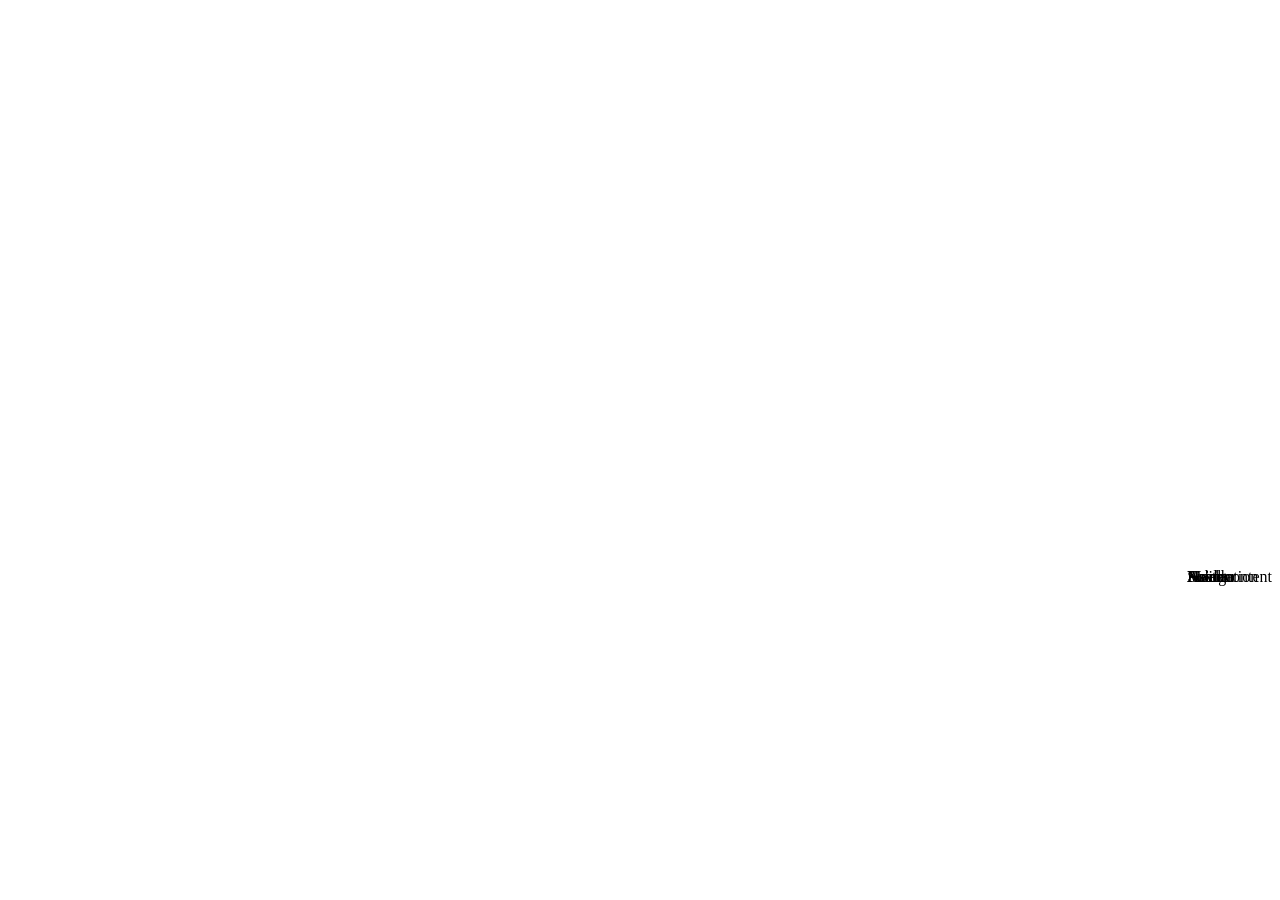
==== BOOTSTRAP/grid_respons.html @ 5eed649b "Add files via upload" ====
<!DOCTYPE html>
<html lang="en">
<head>
    <meta charset="UTF-8">
    <meta name="viewport" content="width=device-width, initial-scale=1.0">
    <link rel="stylesheet" href="static/style_grid_respons.css">
    <title>Document</title>
</head>
<body>
    <div class="container">
        <header>Header</header>
        <nav>Navigation</nav>
        <main>Main content</main>
        <aside>Sidebar</aside>
        <aside>Aside</aside>
        <aside>Asied</aside>
        <footer>Footer</footer>
    </div>
</body>
</html>
---- BOOTSTRAP/static/style_grid_respons.css ----
header{
    grid-area:header;
}

nav{
    grid-area:nav;
}

main{
    grid-area:main;
}
footer{
    grid-area:footer;
}
aside{
    grid-area:aside;
}

.container{
    display: grid;
    grid-template-columns: repeat(5, 1fr);
    grid-template-rows: repeat(5, 100px);
    gap: 10px;
}
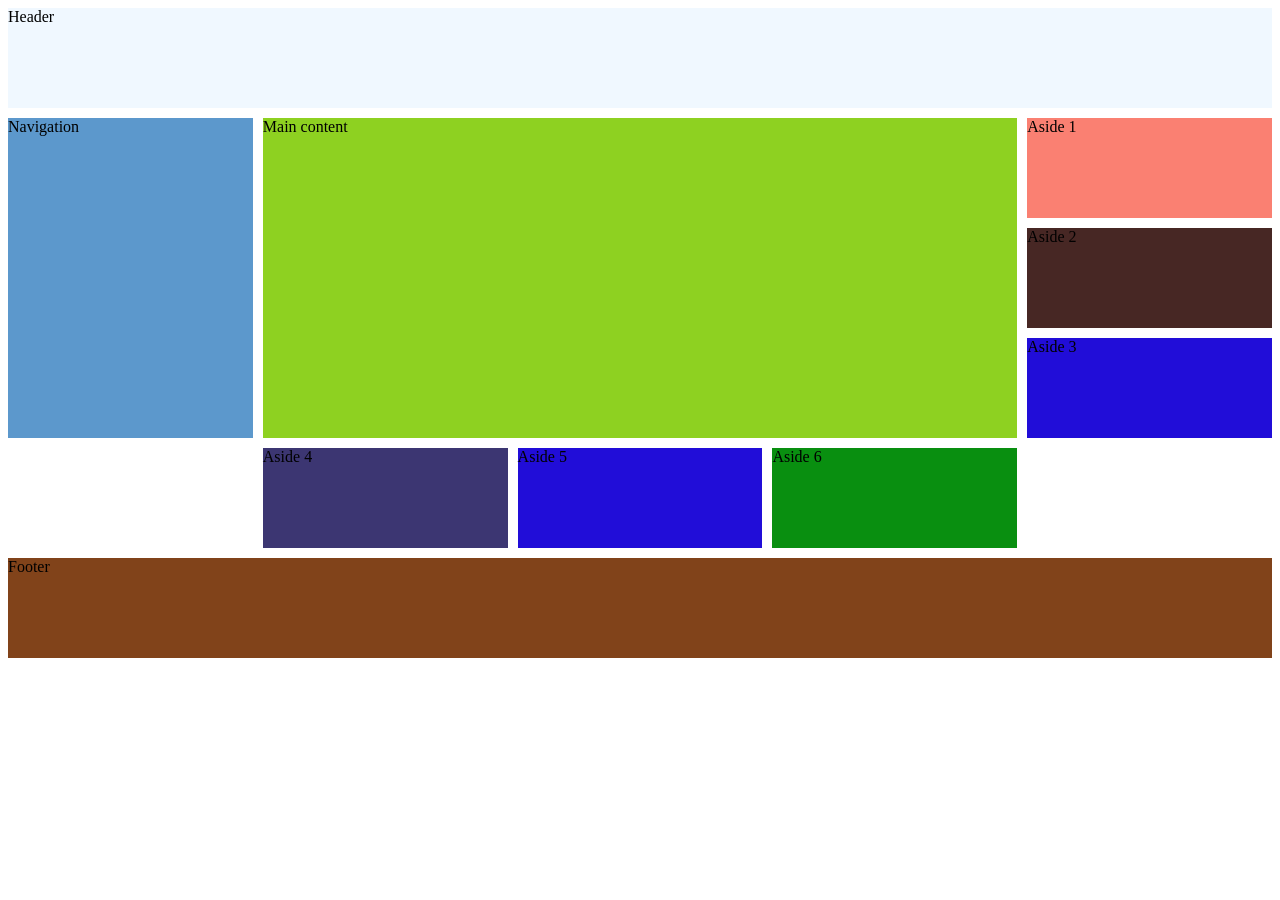
==== commit 7599c452: "gridy" ====
--- a/BOOTSTRAP/grid_respons.html
+++ b/BOOTSTRAP/grid_respons.html
@@ -11,9 +11,12 @@
         <header>Header</header>
         <nav>Navigation</nav>
         <main>Main content</main>
-        <aside>Sidebar</aside>
-        <aside>Aside</aside>
-        <aside>Asied</aside>
+        <aside id="box1">Aside 1</aside>
+        <aside id="box2">Aside 2</aside>
+        <aside id="box3">Aside 3</aside>
+        <aside id="box4">Aside 4</aside>
+        <aside id="box5">Aside 5</aside>
+        <aside id="box6">Aside 6</aside>
         <footer>Footer</footer>
     </div>
 </body>
--- a/BOOTSTRAP/static/style_grid_respons.css
+++ b/BOOTSTRAP/static/style_grid_respons.css
@@ -1,24 +1,62 @@
 header{
     grid-area:header;
+    background-color: aliceblue;
 }
 
 nav{
     grid-area:nav;
+    background-color: rgb(92, 152, 204);
 }
 
 main{
     grid-area:main;
+    background-color: rgb(142, 209, 33);
 }
 footer{
     grid-area:footer;
+    background-color: rgb(129, 67, 26);
 }
 aside{
     grid-area:aside;
+    background-color: rgb(255, 9, 103);
+}
+
+#box1{
+    grid-area: box1;
+    background-color: salmon;
+}
+#box2{
+    grid-area: box2;
+    background-color: rgb(71, 39, 36);
+}
+#box3{
+    grid-area: box3;
+    background-color: rgb(33, 13, 216);
+}
+#box4{
+    grid-area: box4;
+    background-color: rgb(60, 54, 114);
+}
+#box5{
+    grid-area: box5;
+    background-color: rgb(33, 13, 216);
+}
+#box6{
+    grid-area: box6;
+    background-color: rgb(9, 143, 16);
 }
 
 .container{
     display: grid;
     grid-template-columns: repeat(5, 1fr);
-    grid-template-rows: repeat(5, 100px);
+    grid-template-rows: repeat(6, 100px);
+    gap: 10px;
+    grid-template-areas:
+    "header header header header header"
+    "nav main main main box1"
+    "nav main main main box2"
+    "nav main main main box3"
+    ". box4 box5 box6 ."
+    "footer footer footer footer footer";
     gap: 10px;
 }
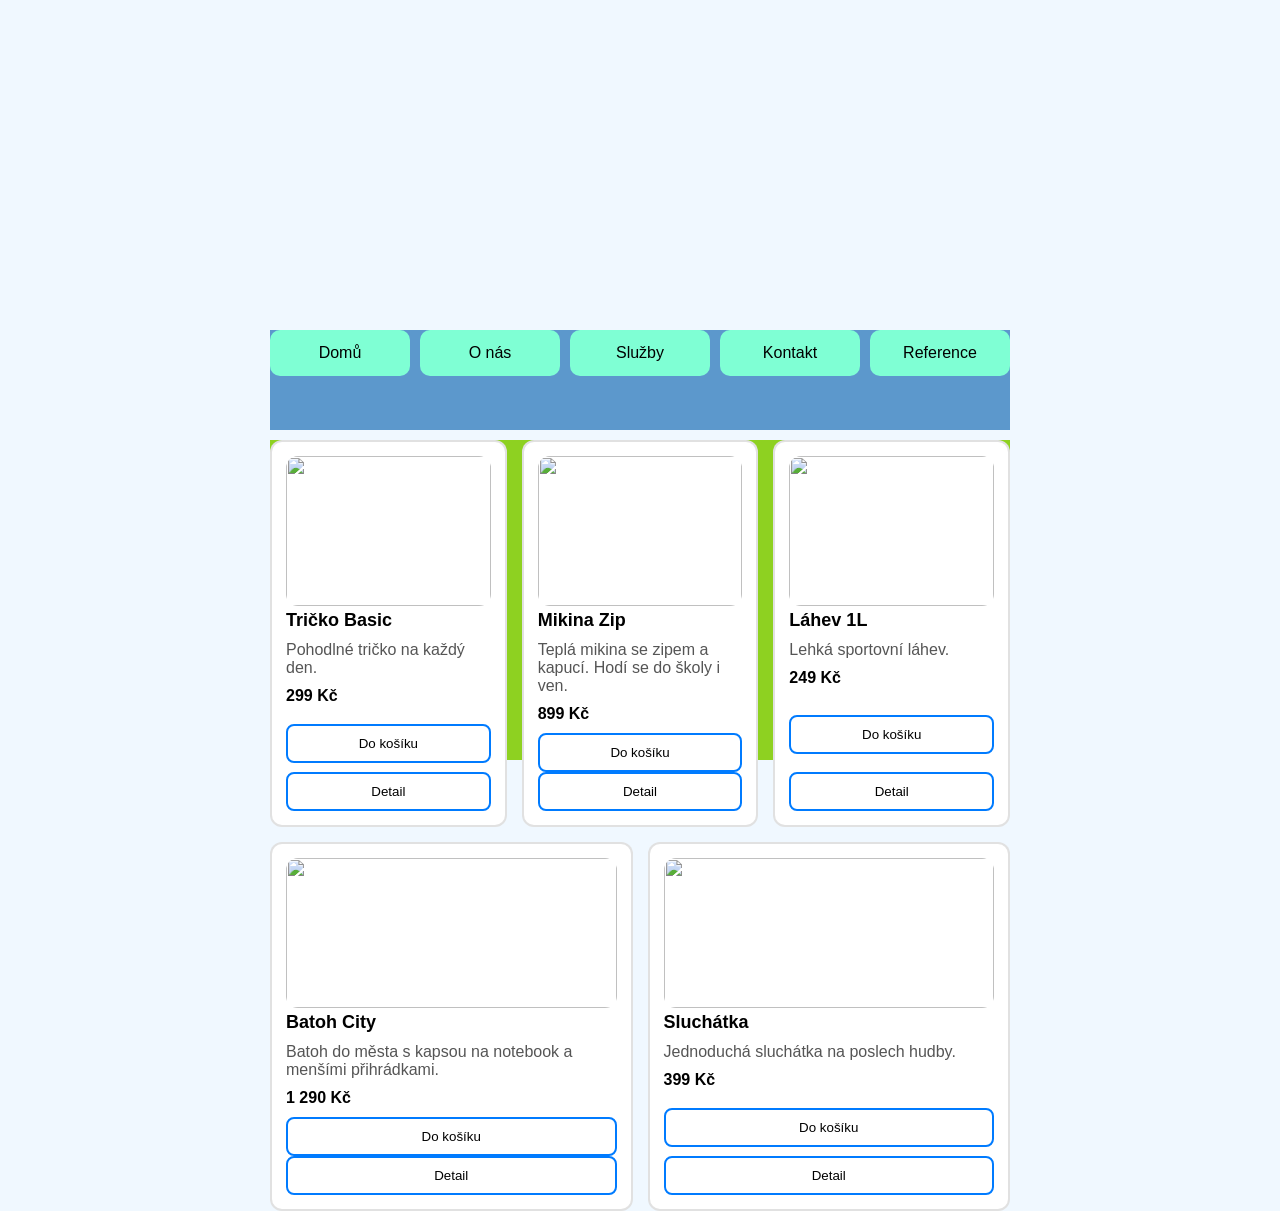
==== commit a08b34e9: "Add files via upload" ====
--- a/BOOTSTRAP/grid_respons.html
+++ b/BOOTSTRAP/grid_respons.html
@@ -8,16 +8,76 @@
 </head>
 <body>
     <div class="container">
-        <header>Header</header>
-        <nav>Navigation</nav>
+        <header>
+            <div class="slider" id="slider">
+                <img src="static/img/nevim.jpg" alt="">
+                <img src="static/img/nevim2.jpg" alt="">
+                <img src="static/img/nevim3.jpg" alt="">
+            </div>
+        </header>
+        <nav>
+            <ul class="menu">
+                <li><a href="#">Domů</a></li>
+                <li><a href="#">O nás</a></li>
+                <li><a href="#">Služby</a></li>
+                <li><a href="#">Kontakt</a></li>
+                <li><a href="#">Reference</a></li>
+            </ul>
+        </nav>
         <main>Main content</main>
-        <aside id="box1">Aside 1</aside>
-        <aside id="box2">Aside 2</aside>
-        <aside id="box3">Aside 3</aside>
-        <aside id="box4">Aside 4</aside>
-        <aside id="box5">Aside 5</aside>
-        <aside id="box6">Aside 6</aside>
-        <footer>Footer</footer>
+        <header>
+          </header>
+          <main>
+            <section class="products">
+        
+              <article class="card">
+                <div class="thumb"><img src="https://picsum.photos/200/300"></div>
+                <h2>Tričko Basic</h2>
+                <p class="desc">Pohodlné tričko na každý den.</p>
+                <div class="price">299 Kč</div>
+                <button class="btn">Do košíku</button>
+                <button class="btn">Detail</button>
+              </article>
+        
+              <article class="card">
+                <div class="thumb"><img src="https://picsum.photos/200/300"></div>
+                <h2>Mikina Zip</h2>
+                <p class="desc">Teplá mikina se zipem a kapucí. Hodí se do školy i ven.</p>
+                <div class="price">899 Kč</div>
+                <button class="btn">Do košíku</button>
+                <button class="btn">Detail</button>
+              </article>
+        
+              <article class="card">
+                <div class="thumb"><img src="https://picsum.photos/200/300"></div>
+                <h2>Láhev 1L</h2>
+                <p class="desc">Lehká sportovní láhev.</p>
+                <div class="price">249 Kč</div>
+                <button class="btn">Do košíku</button>
+                <button class="btn">Detail</button>
+              </article>
+        
+              <article class="card">
+                <div class="thumb"><img src="https://picsum.photos/200/300"></div>
+                <h2>Batoh City</h2>
+                <p class="desc">Batoh do města s kapsou na notebook a menšími přihrádkami.</p>
+                <div class="price">1 290 Kč</div>
+                <button class="btn">Do košíku</button>
+                <button class="btn">Detail</button>
+              </article>
+        
+              <article class="card">
+                <div class="thumb"><img src="https://picsum.photos/200/300"></div>
+                <h2>Sluchátka</h2>
+                <p class="desc">Jednoduchá sluchátka na poslech hudby.</p>
+                <div class="price">399 Kč</div>
+                <button class="btn">Do košíku</button>
+                <button class="btn">Detail</button>
+              </article>
+        
+            </section>
+          </main>
     </div>
+    <script src="static/slider.js"></script>
 </body>
 </html>
--- a/BOOTSTRAP/static/style_grid_respons.css
+++ b/BOOTSTRAP/static/style_grid_respons.css
@@ -1,6 +1,9 @@
 header{
     grid-area:header;
     background-color: aliceblue;
+    height: 300px;
+    width: 100%;
+    overflow: hidden;
 }
 
 nav{
@@ -49,14 +52,158 @@
 .container{
     display: grid;
     grid-template-columns: repeat(5, 1fr);
-    grid-template-rows: repeat(6, 100px);
-    gap: 10px;
+    grid-template-rows: 1fr repeat(6, 100px);
     grid-template-areas:
     "header header header header header"
-    "nav main main main box1"
-    "nav main main main box2"
-    "nav main main main box3"
+    ". nav nav nav ."
+    ". main main main box1"
+    ". main main main box2"
+    ". main main main box3"
     ". box4 box5 box6 ."
     "footer footer footer footer footer";
     gap: 10px;
+}
+.menu{
+    list-style: none;
+    display: flex;
+    flex-direction: row;
+    justify-content: center;
+    align-items: center;
+    margin: 0;
+    padding: 0;
+    gap: 10px;
+    width: 100%;
+}
+.menu a{
+    display: block;
+    text-decoration: none;
+    color: black;
+    background-color: aquamarine;
+    padding: 14px 16px;
+    border-radius: 10px;
+    transition: 0.25s;
+    width: 100%;
+    display: flex;
+    align-items: center;
+    justify-content: center;
+}
+
+.menu a:hover{
+    background-color: rgb(0, 255, 255);
+    
+    }
+.menu li{
+    display: flex;
+    flex: 1;
+}
+
+.slider{
+    display: flex;
+    width: 300%;
+    height: 100%;
+    transition: transform 0.5s ease;
+}
+
+.slider img{
+    width: 100%;
+    height: 100%;
+    object-fit: cover;
+}
+@media(max-width: 768px) {
+    .container{
+        display: grid;
+        grid-template-columns: 1fr;
+        grid-template-rows: auto;
+        grid-template-areas:
+        "header"
+        "nav"
+        "box1"
+        "box2"
+        "box3"
+        "box4"
+        "box5"
+        "box6"
+        "main"
+        "footer";
+        gap: 0px;
+    }
+    .menu{
+        list-style: none;
+        display: flex;
+        flex-direction: column;
+        justify-content: center;
+        align-items: center;
+        margin: 0;
+        padding: 0;
+        gap: 0px;
+    }
+    .menu li{
+        flex: none;
+        width: 100%;
+    }
+    .menu a{
+        border-radius: 0px;
+        border: aquamarine solid;
+    }
+    #box4, #box5, #box6{
+        display: none;
+    }    
+}
+* {
+    box-sizing: border-box;
+}
+
+body {
+    font-family: sans-serif;
+    padding: 20px;
+    margin: 0;
+    background-color: aliceblue;
+}
+
+.card {
+    background-color: white;
+    border: 2px solid #dddd;
+    border-radius: 12px;
+    padding: 14px;
+    flex: 1 1 220px;
+    display: flex;
+    flex-direction: column;
+}
+
+.products {
+    display: flex;
+    gap: 15px;
+    flex-wrap: wrap;
+}
+
+.thumb img{
+    width: 100%;
+    height: 150px;
+    border-radius: 12px;
+    object-fit: cover;
+}
+
+.card h2 {
+    margin: 0 0 10px 0;
+    font-size: 18px;
+}
+
+p.desc{
+    margin: 0 0 10px 0;
+    color: #555;
+}
+
+.price{
+    font-weight: bold;
+    margin: 0 0 10px 0;
+}
+
+.btn{
+    background-color: white;
+    border: 2px solid #007bff;
+    border-radius: 8px;
+    padding: 10px 12px;
+    cursor: pointer;
+    margin-top: auto;
+    flex-wrap: wrap;
 }
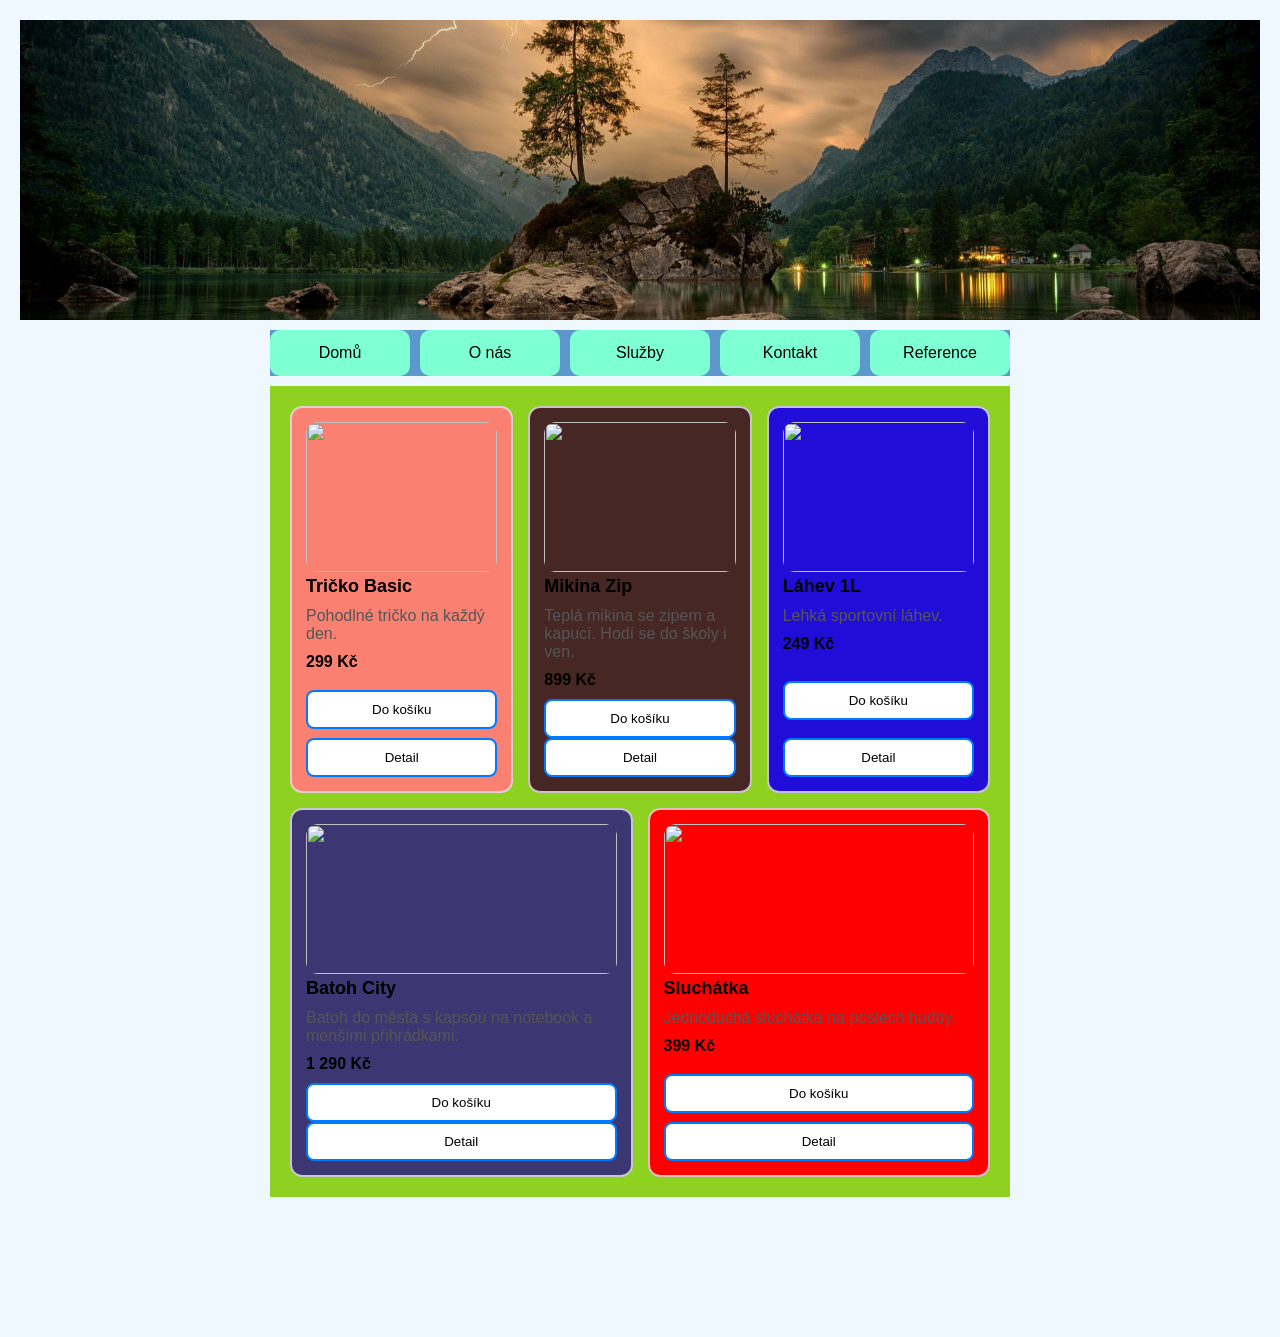
==== commit 7d92bba0: "Integrace flexboxů produktů do sekce Main" ====
--- a/BOOTSTRAP/grid_respons.html
+++ b/BOOTSTRAP/grid_respons.html
@@ -24,13 +24,10 @@
                 <li><a href="#">Reference</a></li>
             </ul>
         </nav>
-        <main>Main content</main>
-        <header>
-          </header>
-          <main>
+        <main>
             <section class="products">
         
-              <article class="card">
+              <article class="card" id="box1">
                 <div class="thumb"><img src="https://picsum.photos/200/300"></div>
                 <h2>Tričko Basic</h2>
                 <p class="desc">Pohodlné tričko na každý den.</p>
@@ -39,7 +36,7 @@
                 <button class="btn">Detail</button>
               </article>
         
-              <article class="card">
+              <article class="card" id="box2">
                 <div class="thumb"><img src="https://picsum.photos/200/300"></div>
                 <h2>Mikina Zip</h2>
                 <p class="desc">Teplá mikina se zipem a kapucí. Hodí se do školy i ven.</p>
@@ -48,7 +45,7 @@
                 <button class="btn">Detail</button>
               </article>
         
-              <article class="card">
+              <article class="card" id="box3">
                 <div class="thumb"><img src="https://picsum.photos/200/300"></div>
                 <h2>Láhev 1L</h2>
                 <p class="desc">Lehká sportovní láhev.</p>
@@ -57,7 +54,7 @@
                 <button class="btn">Detail</button>
               </article>
         
-              <article class="card">
+              <article class="card" id="box4">
                 <div class="thumb"><img src="https://picsum.photos/200/300"></div>
                 <h2>Batoh City</h2>
                 <p class="desc">Batoh do města s kapsou na notebook a menšími přihrádkami.</p>
@@ -66,7 +63,7 @@
                 <button class="btn">Detail</button>
               </article>
         
-              <article class="card">
+              <article class="card" id="box5">
                 <div class="thumb"><img src="https://picsum.photos/200/300"></div>
                 <h2>Sluchátka</h2>
                 <p class="desc">Jednoduchá sluchátka na poslech hudby.</p>
@@ -74,9 +71,8 @@
                 <button class="btn">Do košíku</button>
                 <button class="btn">Detail</button>
               </article>
-        
             </section>
-          </main>
+        </main>
     </div>
     <script src="static/slider.js"></script>
 </body>
--- a/BOOTSTRAP/static/style_grid_respons.css
+++ b/BOOTSTRAP/static/style_grid_respons.css
@@ -14,6 +14,8 @@
 main{
     grid-area:main;
     background-color: rgb(142, 209, 33);
+    padding: 20px;
+    min-height: 100%;
 }
 footer{
     grid-area:footer;
@@ -24,35 +26,29 @@
     background-color: rgb(255, 9, 103);
 }
 
-#box1{
-    grid-area: box1;
+.card#box1{
     background-color: salmon;
 }
-#box2{
-    grid-area: box2;
+.card#box2{
     background-color: rgb(71, 39, 36);
 }
-#box3{
-    grid-area: box3;
+.card#box3{
     background-color: rgb(33, 13, 216);
 }
-#box4{
-    grid-area: box4;
+.card#box4{
     background-color: rgb(60, 54, 114);
 }
-#box5{
-    grid-area: box5;
-    background-color: rgb(33, 13, 216);
-}
-#box6{
-    grid-area: box6;
+.card#box5{
+    background-color: rgb(255, 0, 0);
+}
+.card#box6{
     background-color: rgb(9, 143, 16);
 }
 
 .container{
     display: grid;
     grid-template-columns: repeat(5, 1fr);
-    grid-template-rows: 1fr repeat(6, 100px);
+    grid-template-rows: 300px auto auto auto auto 100px auto;
     grid-template-areas:
     "header header header header header"
     ". nav nav nav ."
@@ -145,9 +141,6 @@
         border-radius: 0px;
         border: aquamarine solid;
     }
-    #box4, #box5, #box6{
-        display: none;
-    }    
 }
 * {
     box-sizing: border-box;
